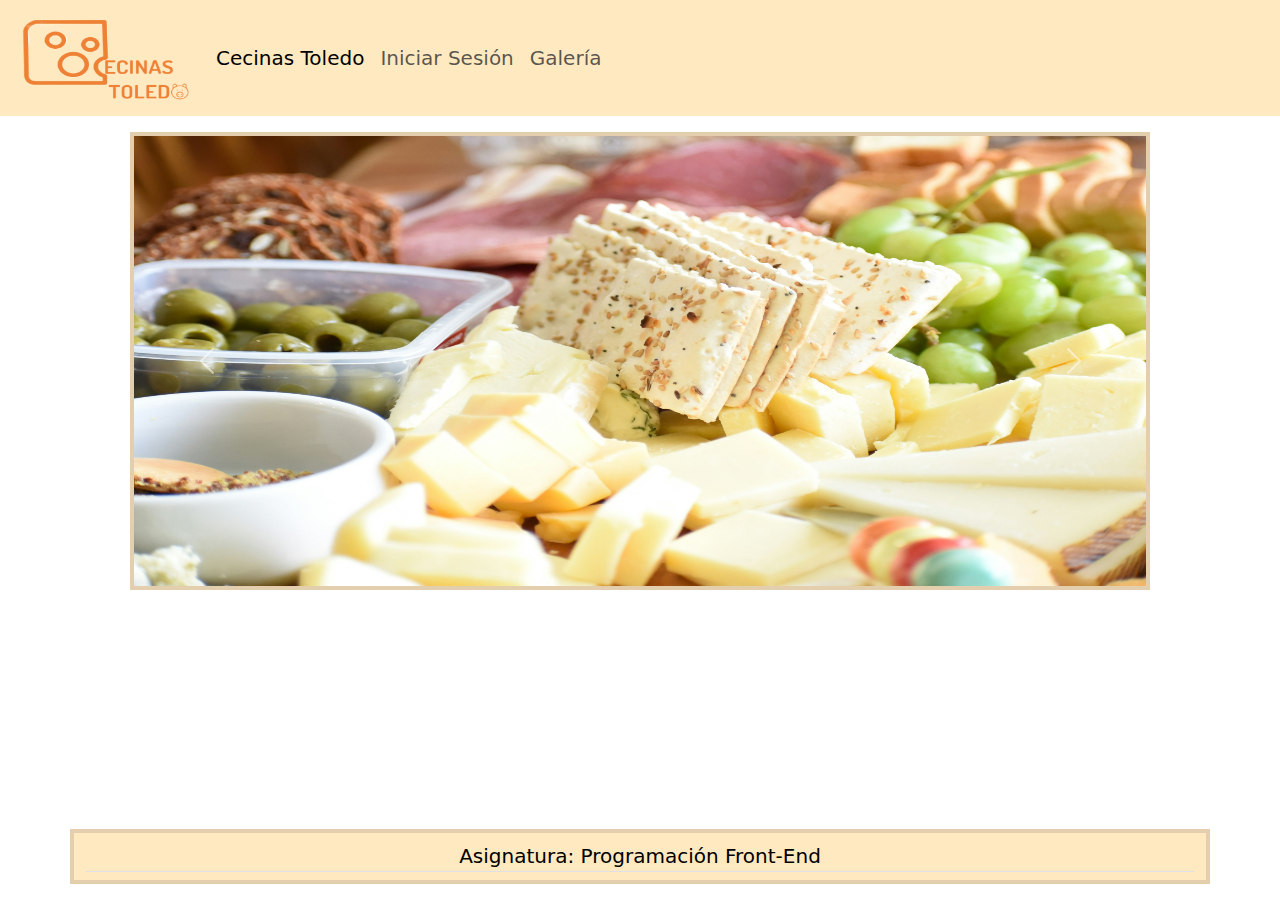
==== index.html @ abd898b1 "Estructura inicial" ====
<!DOCTYPE html>
<html lang="en">

<head>
    <meta name="Author" content="Lpalma" />
    <link rel="icon" href="imagenes/logo.png">
    <meta charset="UTF-8">
    <meta name="viewport" content="width=device-width, initial-scale=1.0">
    <link rel="stylesheet" href="css/estilos.css" type="text/css">
    <title>Tienda de Quesos y Cecinas</title>
    <link href="https://cdn.jsdelivr.net/npm/bootstrap@5.3.3/dist/css/bootstrap.min.css" rel="stylesheet"
        integrity="sha384-QWTKZyjpPEjISv5WaRU9OFeRpok6YctnYmDr5pNlyT2bRjXh0JMhjY6hW+ALEwIH" crossorigin="anonymous">
</head>

<body>
    <nav class="navbar navbar-expand-lg" style="font-size: 20px;">
        <div class="container-fluid">
            <a class="navbar-brand" href="index.html"><img src="imagenes/logo.png" alt="No encontrado" width="180"
                    height="90"></a>
            <button class="navbar-toggler" type="button" data-bs-toggle="collapse" data-bs-target="#navbarNavAltMarkup"
                aria-controls="navbarNavAltMarkup" aria-expanded="false" aria-label="Toggle navigation">
                <span class="navbar-toggler-icon"></span>
            </button>
            <div class="collapse navbar-collapse" id="navbarNavAltMarkup">
                <div class="navbar-nav">
                    <a class="nav-link active" style="text-decoration: none;">Cecinas Toledo</a>
                    <a class="nav-link active text-body-secondary" href="Login.html">Iniciar Sesión</a>
                    <a class="nav-link active text-body-secondary" href="Galeria.html">Galería</a>
                </div>
            </div>
        </div>
    </nav>


    <div class="container">
        <div id="carouselExample" class="carousel slide mt-3 m-5">
            <div class="carousel-inner">
                <div class="carousel-item active">
                    <img src="imagenes/carrusel2.jpg" class="d-block w-100" alt="No encontrado" height="450px">
                </div>
                <div class="carousel-item">
                    <img src="imagenes/carrusel1.jpg" class="d-block w-100" alt="No encontrado" height="450px">
                </div>
                <div class="carousel-item">
                    <img src="imagenes/carrusel3.jpg" class="d-block w-100" alt="No encontrado" height="450px">
                </div>
            </div>
            <button class="carousel-control-prev" type="button" data-bs-target="#carouselExample" data-bs-slide="prev">
                <span class="carousel-control-prev-icon" aria-hidden="true"></span>
                <span class="visually-hidden">Previous</span>
            </button>
            <button class="carousel-control-next" type="button" data-bs-target="#carouselExample" data-bs-slide="next">
                <span class="carousel-control-next-icon" aria-hidden="true"></span>
                <span class="visually-hidden">Next</span>
            </button>
        </div>
    </div>


    <div class="container bg-custom fixed-bottom mb-3"  style="font-size:20px">
        <footer class="py-1 my-1">
            <ul class="nav justify-content-center border-bottom">
                <li class="nav-text text-black">Asignatura: Programación Front-End</li>
            </ul>
        </footer>
    </div>

    <script src="https://cdn.jsdelivr.net/npm/bootstrap@5.3.3/dist/js/bootstrap.bundle.min.js"
        integrity="sha384-YvpcrYf0tY3lHB60NNkmXc5s9fDVZLESaAA55NDzOxhy9GkcIdslK1eN7N6jIeHz"
        crossorigin="anonymous"></script>
</body>

</html>
---- css/estilos.css ----
.nav-link:hover{
    text-decoration:underline;
}
.navbar{
    background-color: #FFE9C1;
}
.carousel-item.active{
    border: 4px #E3CFAD solid;

}

.d-flex.flex-wrap.justify-content-between.align-items-center.py-3.my-4.border-top{
    background-color: #FFE9C1;
    
}
.bg-custom{
    background-color: #FFE9C1;
        border: 4px #E3CFAD solid;

}
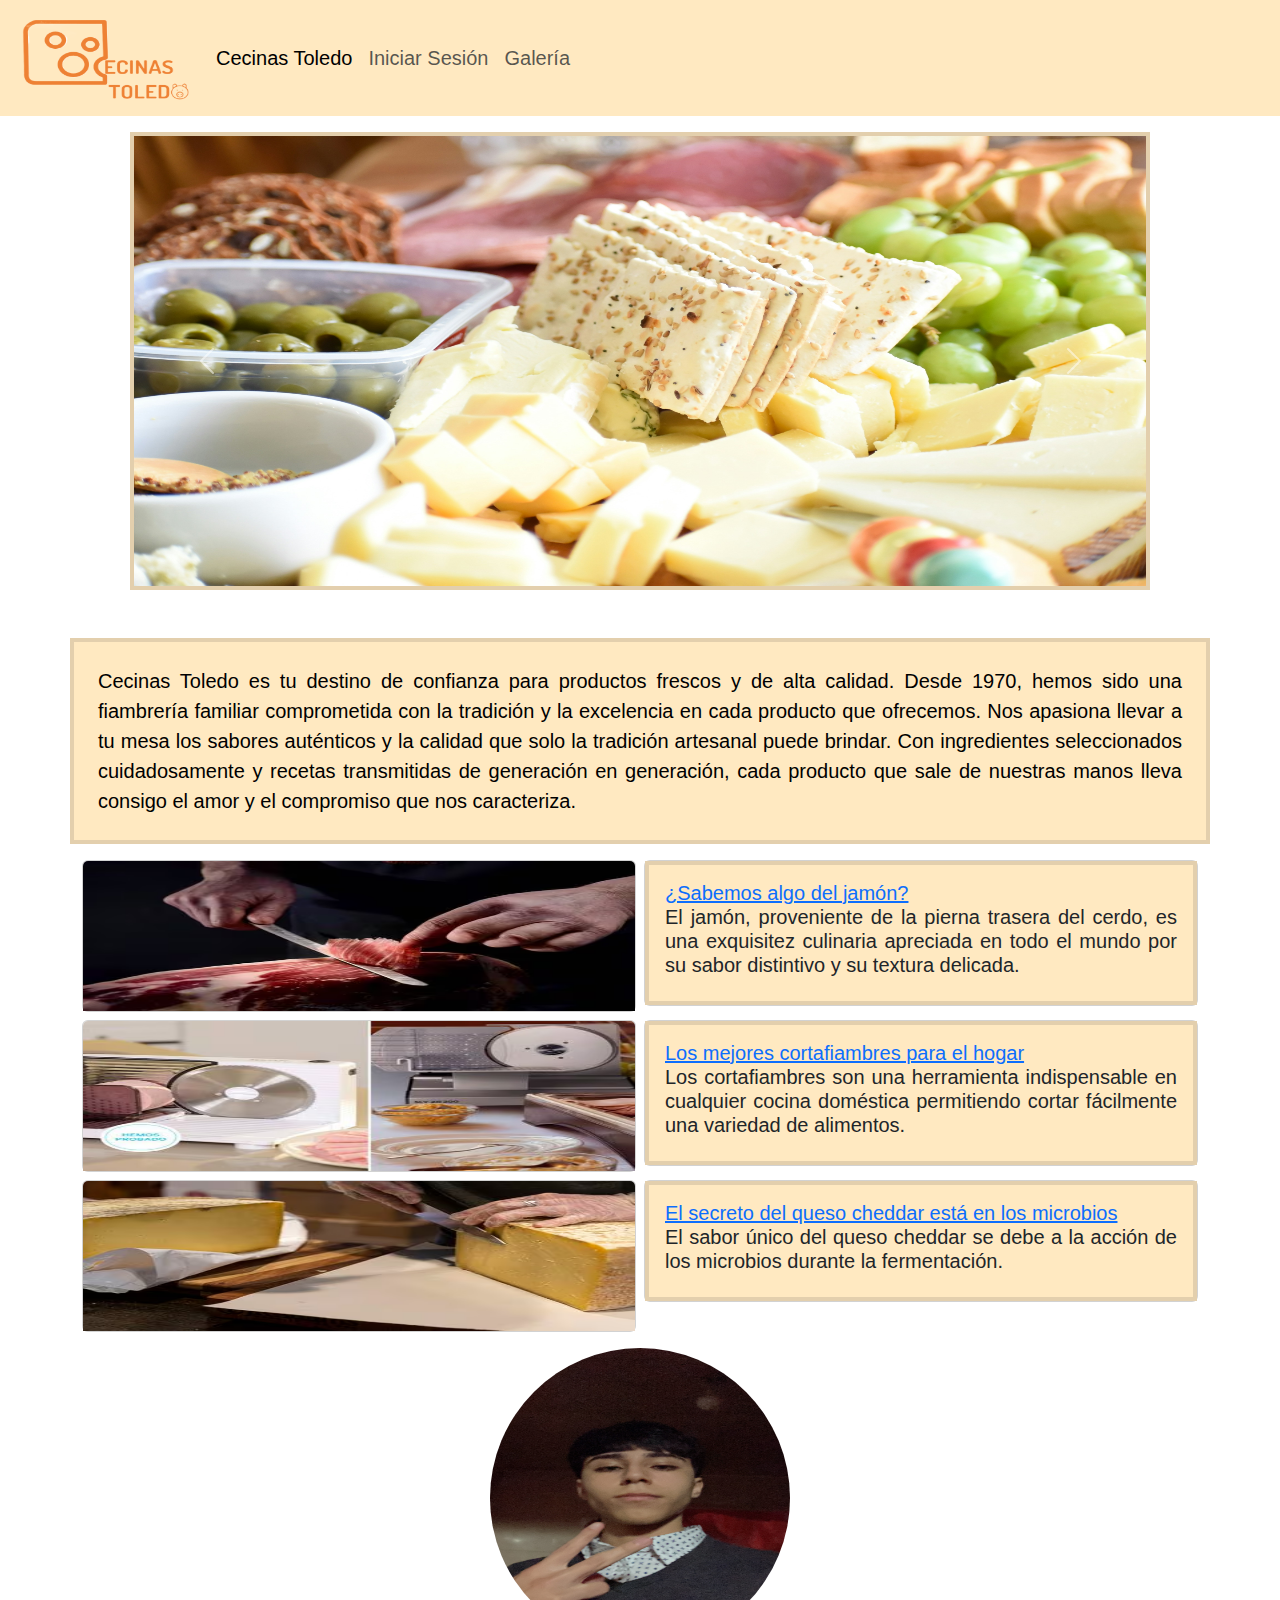
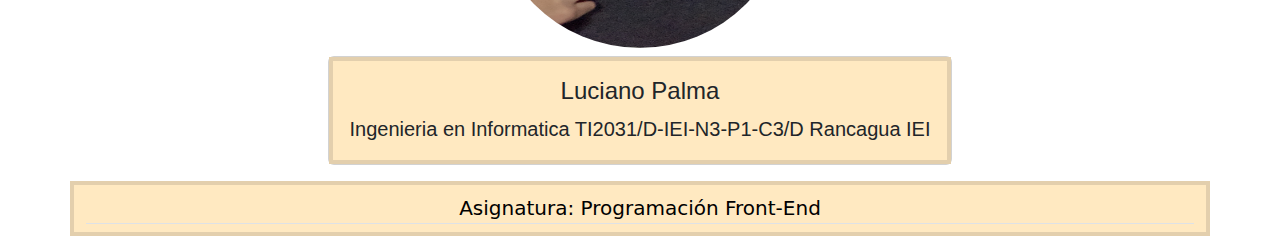
==== commit c69ecd28: "Pagina Avanzada" ====
--- a/index.html
+++ b/index.html
@@ -30,34 +30,137 @@
             </div>
         </div>
     </nav>
+    <main>
+
+        <div class="container">
+            <div id="carouselExample" class="carousel slide mt-3 m-5">
+                <div class="carousel-inner">
+                    <div class="carousel-item active">
+                        <img src="imagenes/carrusel2.jpg" class="d-block w-100" alt="No encontrado" height="450px">
+                    </div>
+                    <div class="carousel-item">
+                        <img src="imagenes/carrusel1.jpg" class="d-block w-100" alt="No encontrado" height="450px">
+                    </div>
+                    <div class="carousel-item">
+                        <img src="imagenes/carrusel3.jpg" class="d-block w-100" alt="No encontrado" height="450px">
+                    </div>
+                </div>
+                <button class="carousel-control-prev" type="button" data-bs-target="#carouselExample"
+                    data-bs-slide="prev">
+                    <span class="carousel-control-prev-icon" aria-hidden="true"></span>
+                    <span class="visually-hidden">Previous</span>
+                </button>
+                <button class="carousel-control-next" type="button" data-bs-target="#carouselExample"
+                    data-bs-slide="next">
+                    <span class="carousel-control-next-icon" aria-hidden="true"></span>
+                    <span class="visually-hidden">Next</span>
+                </button>
+            </div>
+        </div>
 
 
-    <div class="container">
-        <div id="carouselExample" class="carousel slide mt-3 m-5">
-            <div class="carousel-inner">
-                <div class="carousel-item active">
-                    <img src="imagenes/carrusel2.jpg" class="d-block w-100" alt="No encontrado" height="450px">
+        <div class="container bg-custom  text-black  mt-3 p-4">
+            Cecinas Toledo es tu destino de confianza para productos frescos y de alta calidad. Desde 1970, hemos sido
+            una fiambrería familiar comprometida con la tradición y la excelencia en cada
+            producto que ofrecemos. Nos apasiona llevar a tu mesa los sabores auténticos y la calidad que solo la
+            tradición artesanal puede brindar. Con ingredientes seleccionados cuidadosamente y recetas transmitidas de
+            generación en generación, cada producto que sale de nuestras manos lleva consigo el amor y el compromiso que
+            nos caracteriza.
+        </div>
+
+
+
+
+        <div class="container mt-3 mb-3" style="font-size:20px;   text-align:justify;">
+
+            <div class="row row-cols-1 row-cols-md-2 g-2">
+                <div class="col">
+                    <div class="card">
+                        <img src="imagenes/noticia1.avif" class="card-img-top" alt="No encontrado"
+                            style="height: 150px;">
+                    </div>
                 </div>
-                <div class="carousel-item">
-                    <img src="imagenes/carrusel1.jpg" class="d-block w-100" alt="No encontrado" height="450px">
+                <div class="col">
+                    <div class="card">
+                        <div class="card-body">
+                            <h5 class="card-title"><a
+                                    href="https://elpais.com/escaparate/gastronomia/2024-03-08/como-conservar-bien-los-embutidos-en-casa.html">
+                                    ¿Sabemos algo del jamón?
+                                </a>
+                                <p class="card-text">El jamón, proveniente de la pierna trasera del cerdo, es una
+                                    exquisitez culinaria apreciada en todo el mundo por su sabor distintivo y su textura
+                                    delicada.</p>
+                        </div>
+                    </div>
                 </div>
-                <div class="carousel-item">
-                    <img src="imagenes/carrusel3.jpg" class="d-block w-100" alt="No encontrado" height="450px">
+
+
+                <div class="col">
+                    <div class="card">
+                        <img src="imagenes/noticia2.avif" class="card-img-top" alt="No encontrado"
+                            style="height: 150px;">
+                    </div>
+                </div>
+                <div class="col">
+                    <div class="card">
+                        <div class="card-body">
+                            <h5 class="card-title"><a
+                                    href="https://elpais.com/elpais/2021/02/16/escaparate/1613464494_596822.html">
+                                    Los mejores cortafiambres para el hogar
+                                </a>
+                                <p class="card-text">Los cortafiambres son una herramienta indispensable en cualquier
+                                    cocina doméstica permitiendo cortar fácilmente una variedad de alimentos.</p>
+                        </div>
+                    </div>
+                </div>
+
+                <div class="col">
+                    <div class="card">
+                        <img src="imagenes/noticia3.avif" class="card-img-top" alt="No encontrado"
+                            style="height: 150px;">
+                    </div>
+                </div>
+                <div class="col">
+                    <div class="card">
+                        <div class="card-body">
+                            <h5 class="card-title"><a
+                                    href="https://elpais.com/ciencia/2023-12-22/el-secreto-del-queso-cheddar-esta-en-los-microbios.html">
+                                    El secreto del queso cheddar está en los microbios
+                                </a>
+                                <p class="card-text">El sabor único del queso cheddar se debe a la acción de los
+                                    microbios durante la fermentación.</p>
+                        </div>
+                    </div>
                 </div>
             </div>
-            <button class="carousel-control-prev" type="button" data-bs-target="#carouselExample" data-bs-slide="prev">
-                <span class="carousel-control-prev-icon" aria-hidden="true"></span>
-                <span class="visually-hidden">Previous</span>
-            </button>
-            <button class="carousel-control-next" type="button" data-bs-target="#carouselExample" data-bs-slide="next">
-                <span class="carousel-control-next-icon" aria-hidden="true"></span>
-                <span class="visually-hidden">Next</span>
-            </button>
         </div>
-    </div>
+
+        <div class="container d-flex justify-content-center">
+            <img src="imagenes/gerentegeneral.jpg" class="gerente" alt="">
+        </div>
+
+        <div class="container d-flex justify-content-center mb-3 mt-2 ">
+            <div class="card">
+                <div class="card-body text-center">
+                    <h4>Luciano Palma</h4>
+                    Ingenieria en Informatica
+                    TI2031/D-IEI-N3-P1-C3/D Rancagua IEI
+                </div>
+            </div>
+        </div>
 
 
-    <div class="container bg-custom fixed-bottom mb-3"  style="font-size:20px">
+
+
+
+    </main>
+
+
+
+
+
+
+    <div class="container bg-custom mb-3" style="font-size:20px">
         <footer class="py-1 my-1">
             <ul class="nav justify-content-center border-bottom">
                 <li class="nav-text text-black">Asignatura: Programación Front-End</li>
--- a/css/estilos.css
+++ b/css/estilos.css
@@ -6,15 +6,37 @@
 }
 .carousel-item.active{
     border: 4px #E3CFAD solid;
-
 }
 
+main,.navbar{
+    font-family: Calibri, Arial;
+}
 .d-flex.flex-wrap.justify-content-between.align-items-center.py-3.my-4.border-top{
     background-color: #FFE9C1;
     
 }
 .bg-custom{
     background-color: #FFE9C1;
-        border: 4px #E3CFAD solid;
+    border: 4px #E3CFAD solid;
 
+}
+
+main{
+    text-align: justify;
+    font-size: 20px;
+}
+.card-body{
+    background-color: #FFE9C1;
+    border: 4px #E3CFAD solid;
+}
+
+.gerente{
+    border-radius: 50%;
+    width: 300px;
+    height: 300px;
+
+}
+
+a:hover{
+    color: rgb(80, 80, 104);
 }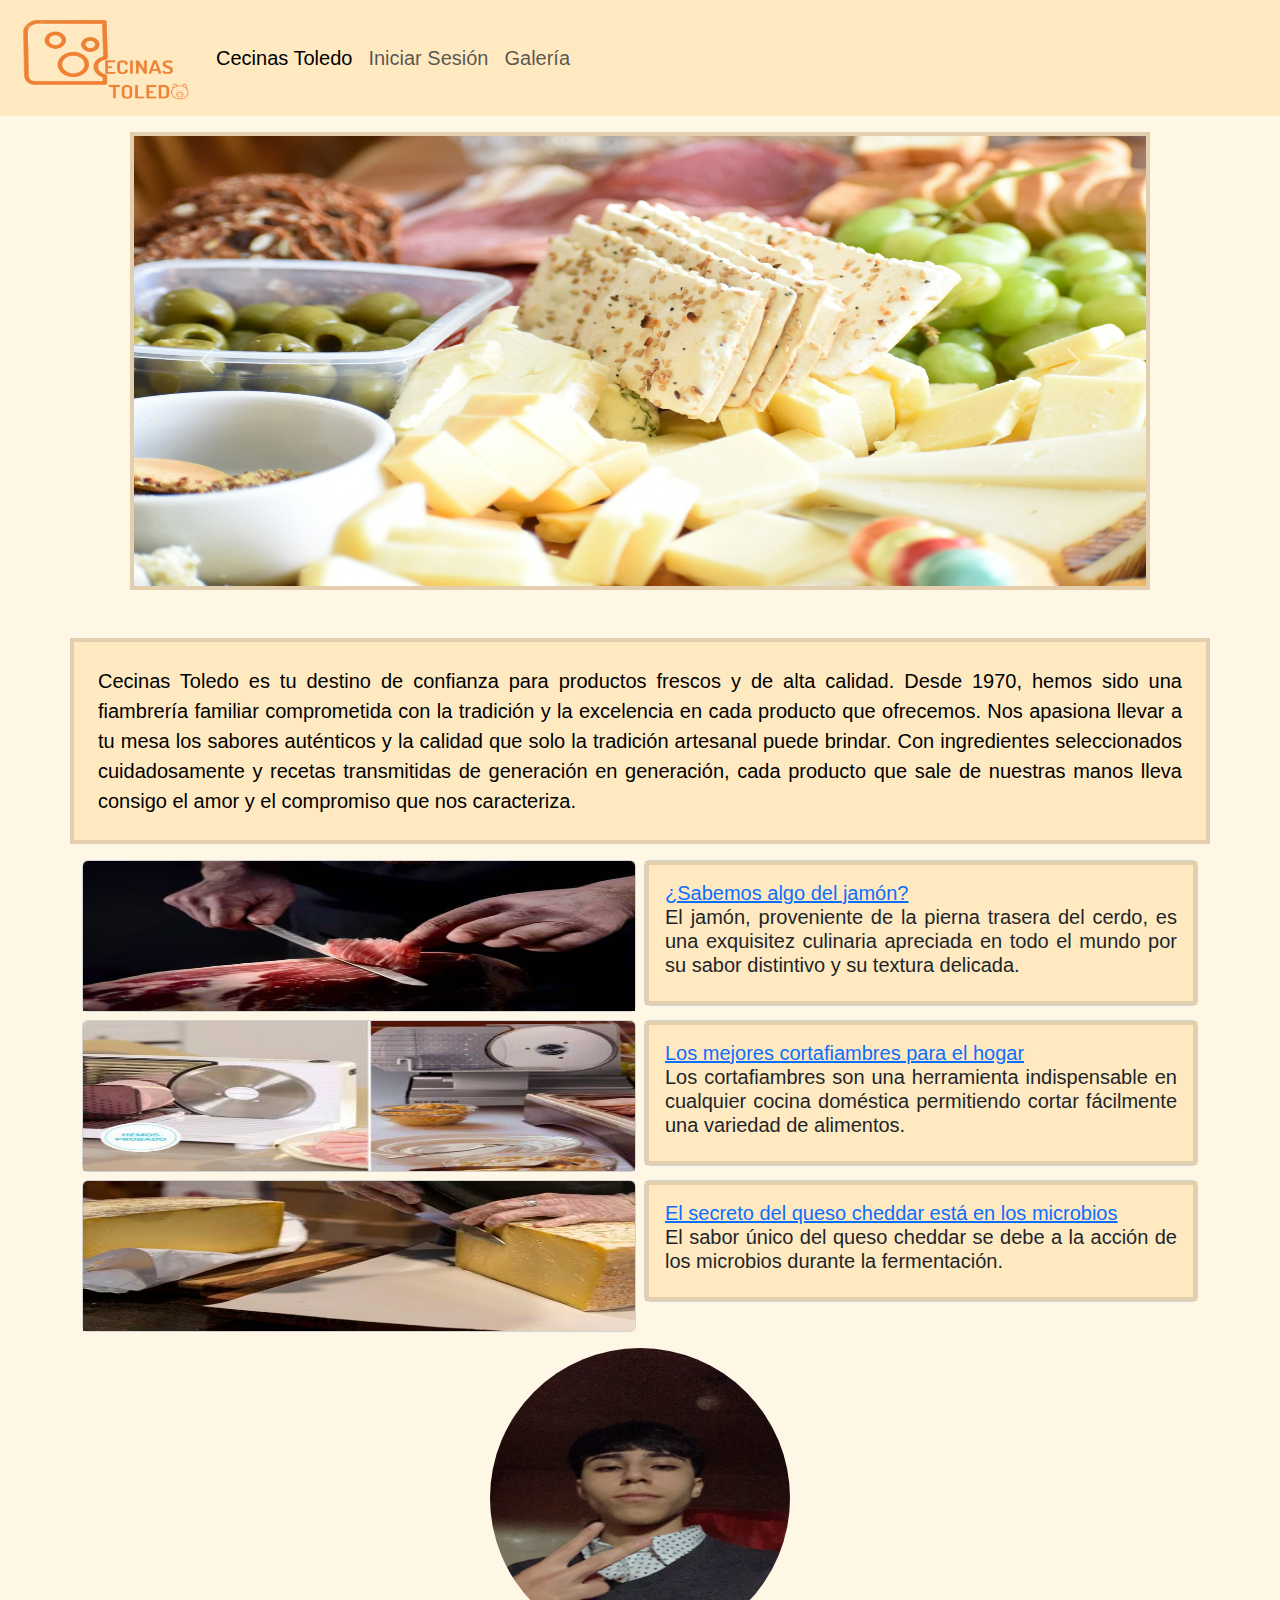
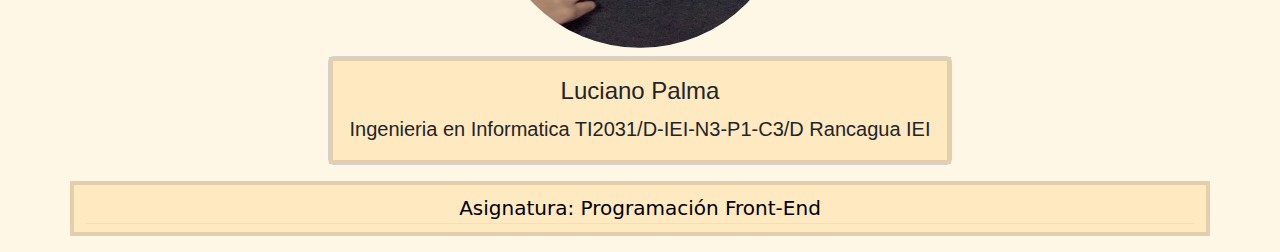
==== commit 656576a5: "Estructura Finalizada" ====
--- a/index.html
+++ b/index.html
@@ -12,7 +12,7 @@
         integrity="sha384-QWTKZyjpPEjISv5WaRU9OFeRpok6YctnYmDr5pNlyT2bRjXh0JMhjY6hW+ALEwIH" crossorigin="anonymous">
 </head>
 
-<body>
+<body style="    background-color: #FFF7E6;">
     <nav class="navbar navbar-expand-lg" style="font-size: 20px;">
         <div class="container-fluid">
             <a class="navbar-brand" href="index.html"><img src="imagenes/logo.png" alt="No encontrado" width="180"
@@ -135,10 +135,12 @@
             </div>
         </div>
 
+
+
         <div class="container d-flex justify-content-center">
-            <img src="imagenes/gerentegeneral.jpg" class="gerente" alt="">
+            <img src="imagenes/gerentegeneral.jpg" height="300" width="300px" class="rounded-circle"
+                alt="No encontrado">
         </div>
-
         <div class="container d-flex justify-content-center mb-3 mt-2 ">
             <div class="card">
                 <div class="card-body text-center">
@@ -148,9 +150,6 @@
                 </div>
             </div>
         </div>
-
-
-
 
 
     </main>
--- a/css/estilos.css
+++ b/css/estilos.css
@@ -11,14 +11,10 @@
 main,.navbar{
     font-family: Calibri, Arial;
 }
-.d-flex.flex-wrap.justify-content-between.align-items-center.py-3.my-4.border-top{
-    background-color: #FFE9C1;
-    
-}
+
 .bg-custom{
     background-color: #FFE9C1;
     border: 4px #E3CFAD solid;
-
 }
 
 main{
@@ -30,13 +26,6 @@
     border: 4px #E3CFAD solid;
 }
 
-.gerente{
-    border-radius: 50%;
-    width: 300px;
-    height: 300px;
-
-}
-
 a:hover{
     color: rgb(80, 80, 104);
-}+}
